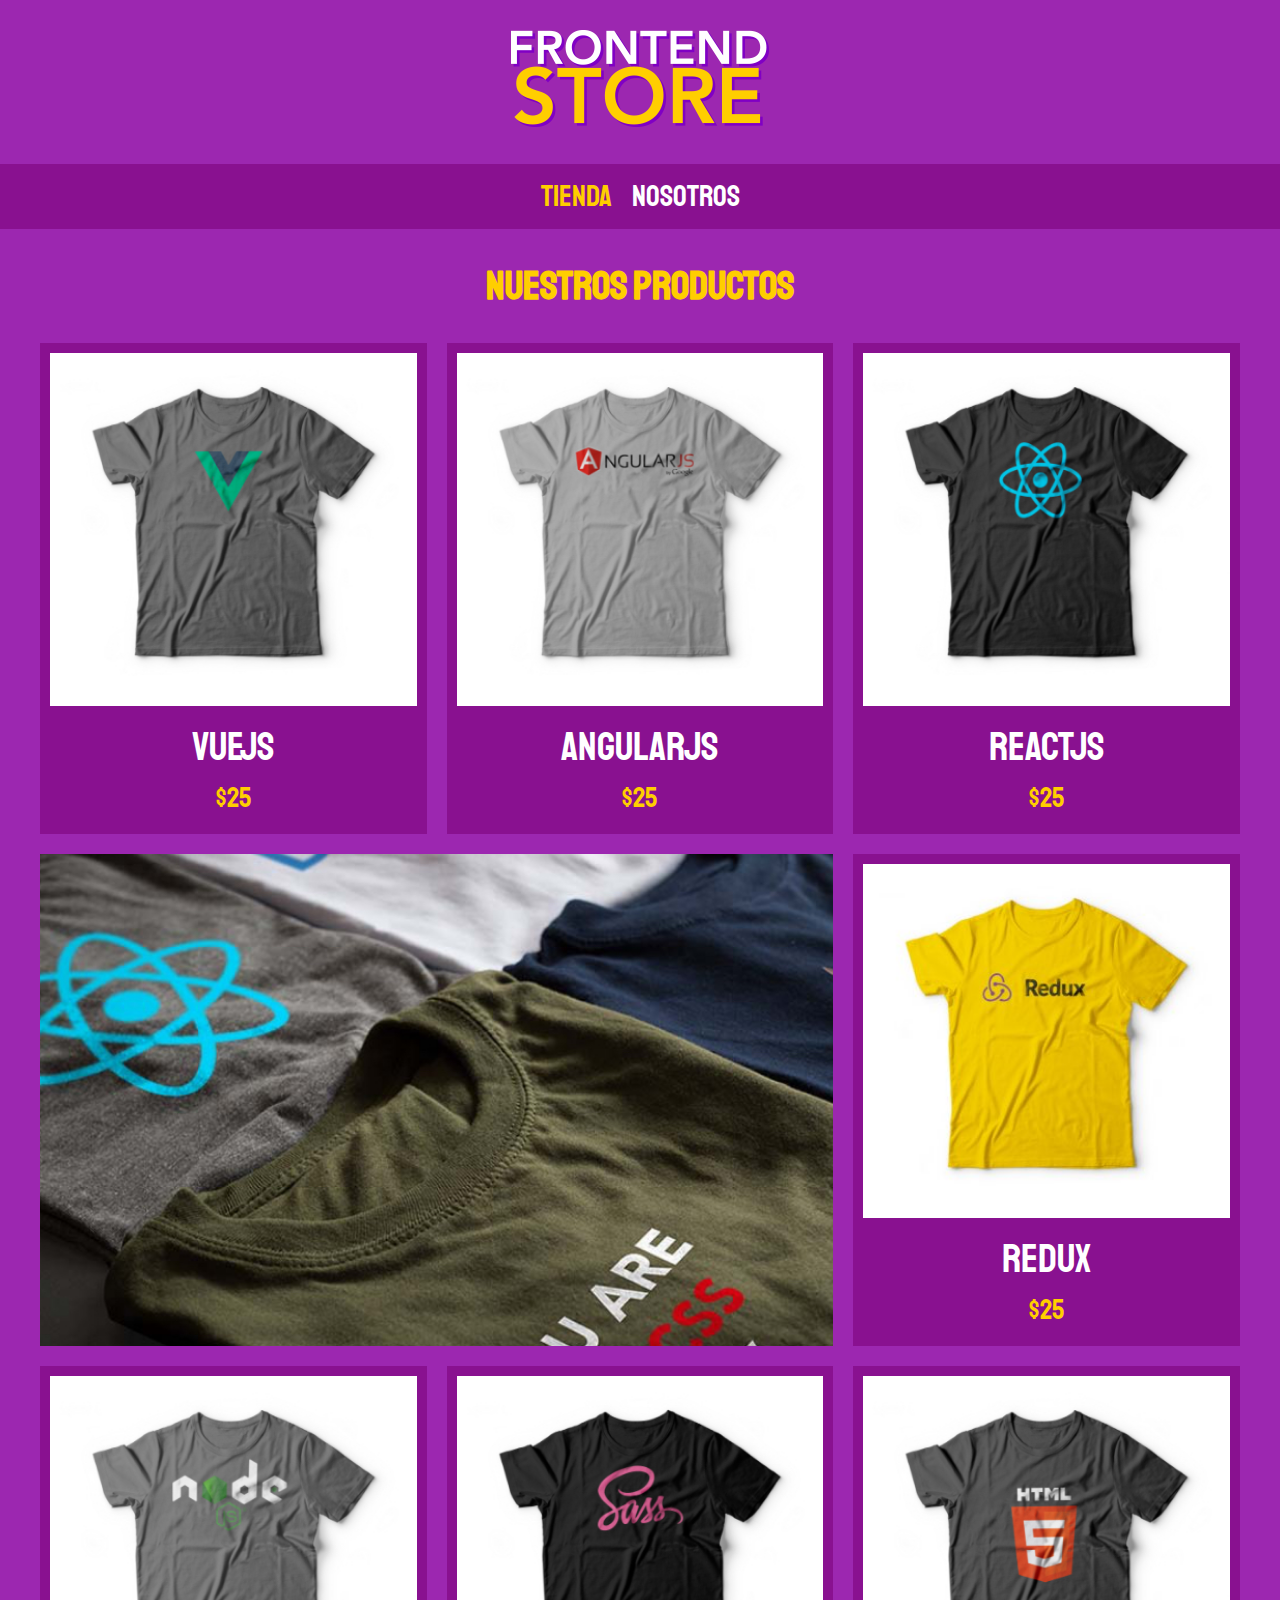
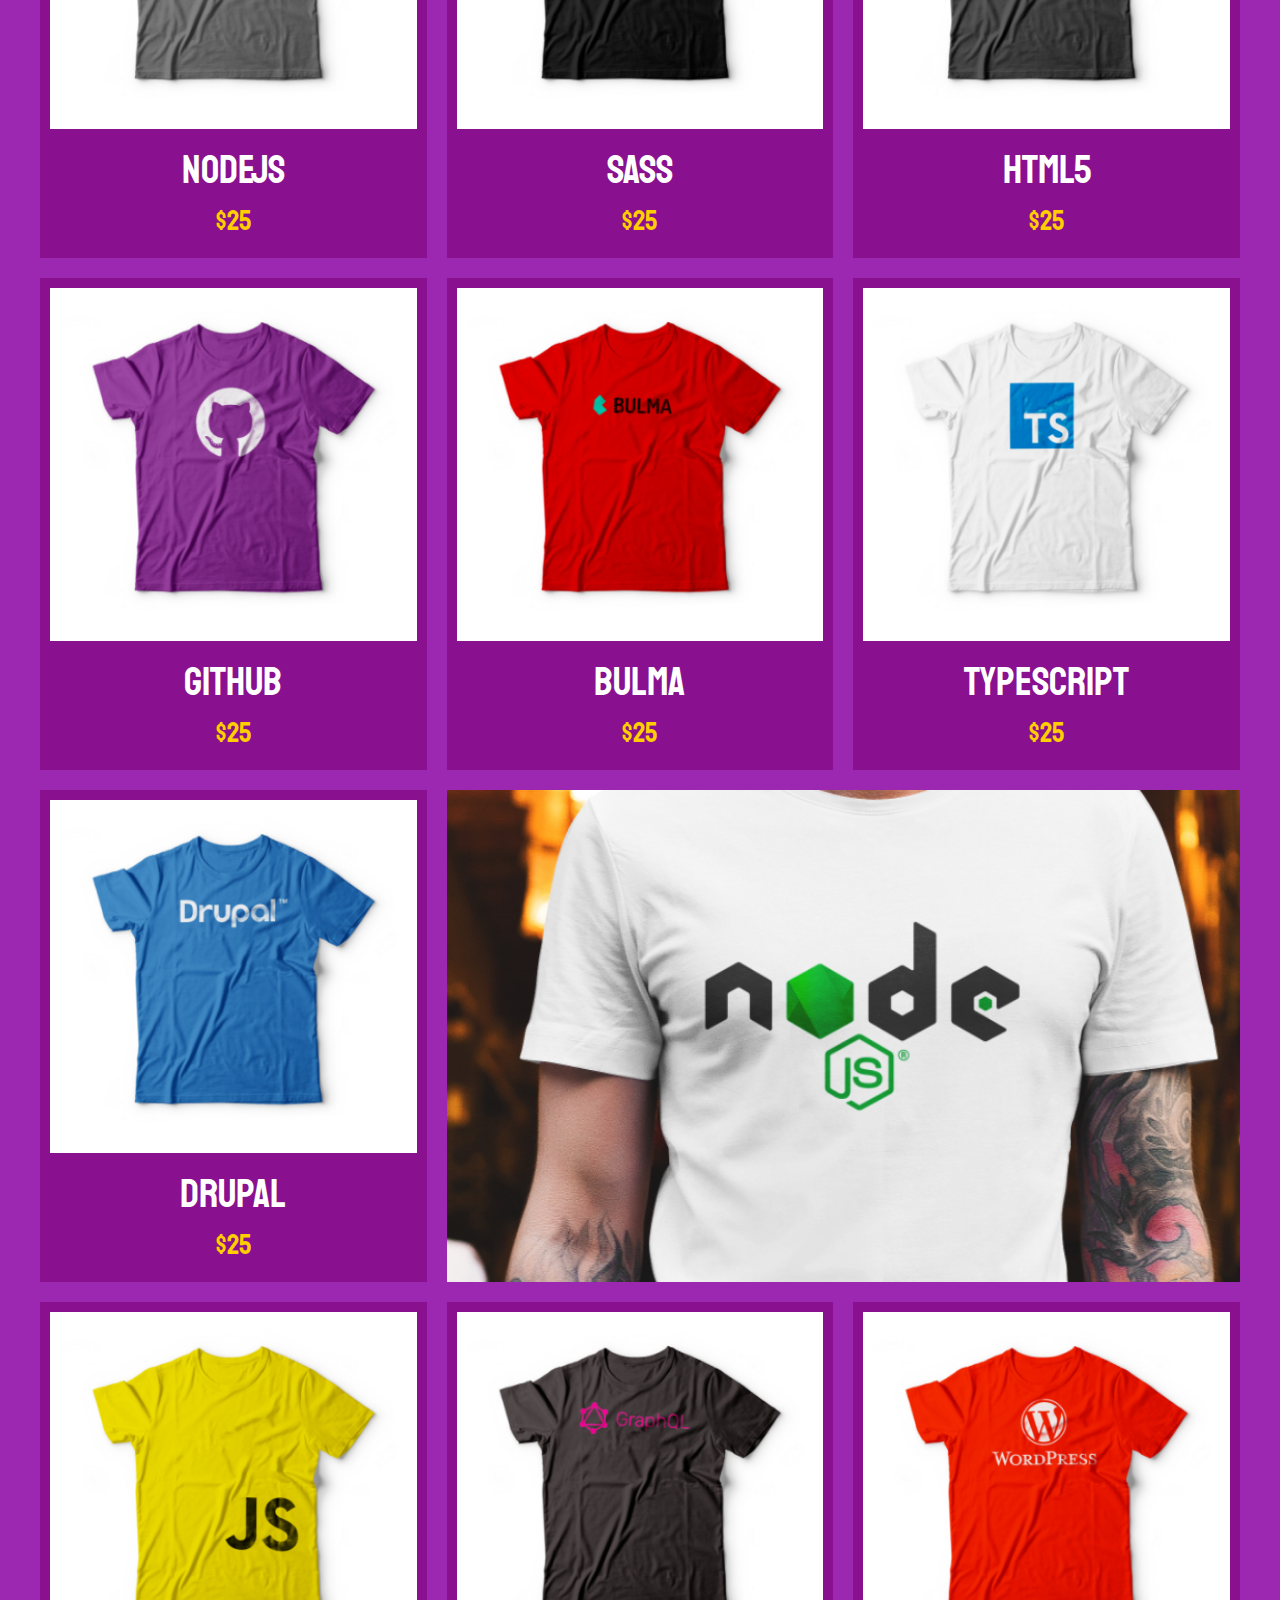
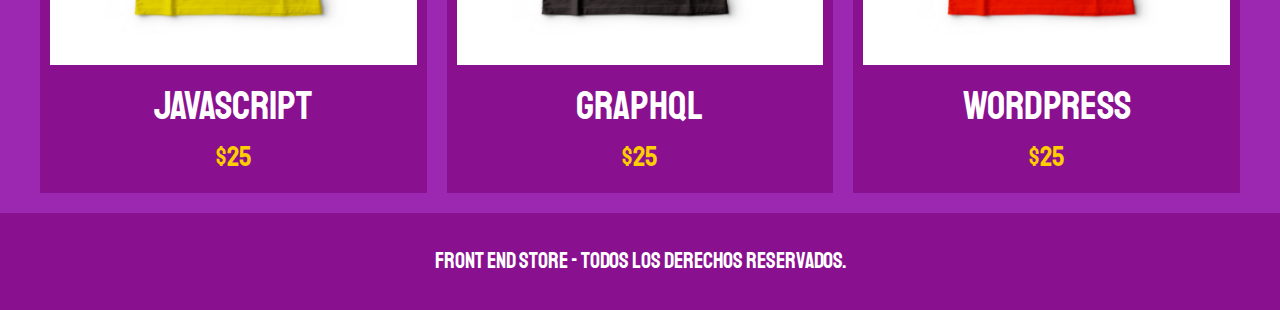
==== index.html @ 356bcd1d "AGREGADOS TODOS LOS ARCHIVOS FUENTE PROYECTO FRONTEND" ====
<!DOCTYPE html>
<html lang="en">

<head>
    <meta charset="UTF-8">
    <meta http-equiv="X-UA-Compatible" content="IE=edge">
    <meta name="viewport" content="width=device-width, initial-scale=1.0">
    <link rel="stylesheet" href="css/normalize.css">
    <link href="https://fonts.googleapis.com/css2?family=Staatliches&display=swap" rel="stylesheet">
    <link rel="stylesheet" href="css/styles.css">
    <title>FrontEnd Store</title>
</head>

<body>
    <header class="header">
        <a href="index.html">
            <img class="header__logo" src="img/logo.png" alt="Logotipo de la marca">
        </a>
    </header>

    <nav class="navegacion">
        <a class="navegacion__enlace navegacion__enlace--activo " href="index.html">Tienda</a>
        <a class="navegacion__enlace " href="nosotros.html">Nosotros</a>
    </nav>

    <main class="contenedor">
        <h1>Nuestros productos</h1>

        <div class="grid">
            <div class="producto">
                <!--producto-->
                <a href="producto.html">
                    <img class="producto__imagen" src="img/1.jpg" alt="imagen camisa">
                    <div class="producto__informacion">
                        <p class="producto__nombre">VueJS</p>
                        <p class="producto__precio">$25</p>
                    </div>
                </a>
            </div>
            <!--producto-->
            <div class="producto">
                <!--producto-->
                <a href="producto.html">
                    <img class="producto__imagen" src="img/2.jpg" alt="imagen camisa">
                    <div class="producto__informacion">
                        <p class="producto__nombre">AngularJS</p>
                        <p class="producto__precio">$25</p>
                    </div>
                </a>
            </div>
            <!--producto-->
            <div class="producto">
                <!--producto-->
                <a href="producto.html">
                    <img class="producto__imagen" src="img/3.jpg" alt="imagen camisa">
                    <div class="producto__informacion">
                        <p class="producto__nombre">ReactJS</p>
                        <p class="producto__precio">$25</p>
                    </div>
                </a>
            </div>
            <!--producto-->
            <div class="producto">
                <!--producto-->
                <a href="producto.html">
                    <img class="producto__imagen" src="img/4.jpg" alt="imagen camisa">
                    <div class="producto__informacion">
                        <p class="producto__nombre">Redux</p>
                        <p class="producto__precio">$25</p>
                    </div>
                </a>
            </div>
            <!--producto-->
            <div class="producto">
                <!--producto-->
                <a href="producto.html">
                    <img class="producto__imagen" src="img/5.jpg" alt="imagen camisa">
                    <div class="producto__informacion">
                        <p class="producto__nombre">NodeJS</p>
                        <p class="producto__precio">$25</p>
                    </div>
                </a>
            </div>
            <!--producto-->
            <div class="producto">
                <!--producto-->
                <a href="producto.html">
                    <img class="producto__imagen" src="img/6.jpg" alt="imagen camisa">
                    <div class="producto__informacion">
                        <p class="producto__nombre">SASS</p>
                        <p class="producto__precio">$25</p>
                    </div>
                </a>
            </div>
            <!--producto-->
            <div class="producto">
                <!--producto-->
                <a href="producto.html">
                    <img class="producto__imagen" src="img/7.jpg" alt="imagen camisa">
                    <div class="producto__informacion">
                        <p class="producto__nombre">HTML5</p>
                        <p class="producto__precio">$25</p>
                    </div>
                </a>
            </div>
            <!--producto-->
            <div class="producto">
                <!--producto-->
                <a href="producto.html">
                    <img class="producto__imagen" src="img/8.jpg" alt="imagen camisa">
                    <div class="producto__informacion">
                        <p class="producto__nombre">GitHub</p>
                        <p class="producto__precio">$25</p>
                    </div>
                </a>
            </div>
            <!--producto-->
            <div class="producto">
                <!--producto-->
                <a href="producto.html">
                    <img class="producto__imagen" src="img/9.jpg" alt="imagen camisa">
                    <div class="producto__informacion">
                        <p class="producto__nombre">Bulma</p>
                        <p class="producto__precio">$25</p>
                    </div>
                </a>
            </div>
            <!--producto-->
            <div class="producto">
                <!--producto-->
                <a href="producto.html">
                    <img class="producto__imagen" src="img/10.jpg" alt="imagen camisa">
                    <div class="producto__informacion">
                        <p class="producto__nombre">TypeScript</p>
                        <p class="producto__precio">$25</p>
                    </div>
                </a>
            </div>
            <!--producto-->
            <div class="producto">
                <!--producto-->
                <a href="producto.html">
                    <img class="producto__imagen" src="img/11.jpg" alt="imagen camisa">
                    <div class="producto__informacion">
                        <p class="producto__nombre">Drupal</p>
                        <p class="producto__precio">$25</p>
                    </div>
                </a>
            </div>
            <!--producto-->
            <div class="producto">
                <!--producto-->
                <a href="producto.html">
                    <img class="producto__imagen" src="img/12.jpg" alt="imagen camisa">
                    <div class="producto__informacion">
                        <p class="producto__nombre">JavaScript</p>
                        <p class="producto__precio">$25</p>
                    </div>
                </a>
            </div>
            <!--producto-->
            <div class="producto">
                <!--producto-->
                <a href="producto.html">
                    <img class="producto__imagen" src="img/13.jpg" alt="imagen camisa">
                    <div class="producto__informacion">
                        <p class="producto__nombre">GraphQL</p>
                        <p class="producto__precio">$25</p>
                    </div>
                </a>
            </div>
            <!--producto-->
            <div class="producto">
                <!--producto-->
                <a href="producto.html">
                    <img class="producto__imagen" src="img/14.jpg" alt="imagen camisa">
                    <div>
                        <p class="producto__nombre">WordPress</p>
                        <p class="producto__precio">$25</p>
                    </div>
                </a>
            </div>
            <!--producto-->
            <div class="grafico grafico--camisas"></div>
            <div class="grafico grafico--node"></div>
        </div>
    </main>

    <footer class="footer">
        <p class="footer__texto">Front End Store - Todos los derechos Reservados.</p>
    </footer>
</body>


</html>
---- css/styles.css ----
:root {
    --primario: #9c27b0;
    --primarioOscuro: #891190;
    --secundario: #ffce00;
    --secundarioOscuro: rgb(233, 187, 2);
    --blanco: #FFF;
    --negro: #000;
    --fuentePrincipal: 'Staatliches', cursive;
}

html {
    box-sizing: border-box;
    font-size: 62.5%;
}

*,
*:before,
*:after {
    box-sizing: inherit;
}


/*Globales*/

body {
    background-color: var(--primario);
    font-size: 1.6rem;
    line-height: 1.5;
}

p {
    font-size: 1.8rem;
    font-family: Arial, Helvetica, sans-serif;
    color: var(--blanco);
}

a {
    text-decoration: none;
}

img {
    width: 100%;
}

.contenedor {
    max-width: 120rem;
    margin: 0 auto;
}

h1,
h2,
h3 {
    text-align: center;
    color: var(--secundario);
    font-family: var(--fuentePrincipal);
}

h1 {
    font-size: 4rem;
}

h2 {
    font-size: 3.2rem;
}

h3 {
    font-size: 2.4rem;
}


/*Header*/

.header {
    display: flex;
    justify-content: center;
}

.header__logo {
    margin: 3rem 0;
}


/*Footer*/

.footer {
    background-color: var(--primarioOscuro);
    padding: 1rem 0;
    margin-top: 2rem;
}

.footer__texto {
    font-family: var(--fuentePrincipal);
    text-align: center;
    font-size: 2.2rem;
}


/*Navegacion*/

.navegacion {
    background-color: var(--primarioOscuro);
    padding: 1rem 0;
    display: flex;
    justify-content: center;
    gap: 2rem;
}

.navegacion__enlace {
    font-family: var(--fuentePrincipal);
    color: var(--blanco);
    font-size: 3rem;
}

.navegacion__enlace--activo,
.navegacion__enlace:hover {
    color: var(--secundario);
}


/*Grid */

.grid {
    display: grid;
    grid-template-columns: repeat(2, 1fr);
    gap: 2rem;
}

@media (min-width: 768px) {
    .grid {
        grid-template-columns: repeat(3, 1fr);
    }
}


/*Productos*/

.producto {
    background-color: var(--primarioOscuro);
    padding: 1rem;
}

.producto__imagen {
    width: 100%;
}

.producto__nombre {
    font-size: 4rem;
}

.producto__precio {
    font-size: 2.8rem;
    color: var(--secundario);
}

.producto__nombre,
.producto__precio {
    font-family: var(--fuentePrincipal);
    margin: 1rem 0;
    text-align: center;
    line-height: 1.2;
}


/*Graficos camisas */

.grafico {
    min-height: 30rem;
    background-repeat: no-repeat;
    background-size: cover;
    grid-column: 1 / 3;
}

.grafico--camisas {
    grid-row: 2 / 3;
    background-image: url(../img/grafico1.jpg);
}

.grafico--node {
    background-image: url(../img/grafico2.jpg);
    grid-row: 8/9;
}

@media (min-width: 768px) {
    .grafico--node {
        grid-row: 5 / 6;
        grid-column: 2 / 4;
    }
}


/*Nosotros */

.nosotros {
    display: grid;
    text-align: center;
}

@media (min-width: 768px) {
    .nosotros {
        grid-template-columns: repeat(2, 1fr);
        column-gap: 2rem;
    }
}

.nosotros__imagen {
    grid-row: 1 /2;
}

@media (min-width: 768px) {
    .nosotros__imagen {
        grid-column: 2 / 3;
    }
}


/*Bloques */

.bloques {
    display: grid;
    grid-template-columns: repeat(2, 1fr);
    gap: 2rem;
}

@media (min-width: 768px) {
    .bloques {
        grid-template-columns: repeat(4, 1fr);
        gap: 2rem;
    }
}

.bloque {
    text-align: center;
}

.bloque__titulo {
    margin: 0;
}


/*Pagina del producto */

@media (min-width: 768px) {
    .camisa {
        display: grid;
        grid-template-columns: repeat(2, 1fr);
        column-gap: 2rem;
    }
}

.formulario {
    display: grid;
    grid-template-columns: repeat(2, 1fr);
    gap: 2rem;
}

.formulario__campo {
    border: 1rem solid var(--primarioOscuro);
    background-color: transparent;
    color: var(--blanco);
    font-size: 2rem;
    font-family: Arial, Helvetica, sans-serif;
    padding: 1rem;
    appearance: none;
}

.formulario__submit {
    background-color: var(--secundario);
    border: none;
    font-size: 2rem;
    font-family: var(--fuentePrincipal);
    padding: 2rem;
    transition: background-color .3s ease;
    grid-column: 1 / 3;
}

.formulario__submit:hover {
    cursor: pointer;
    background-color: var(--secundarioOscuro);
}
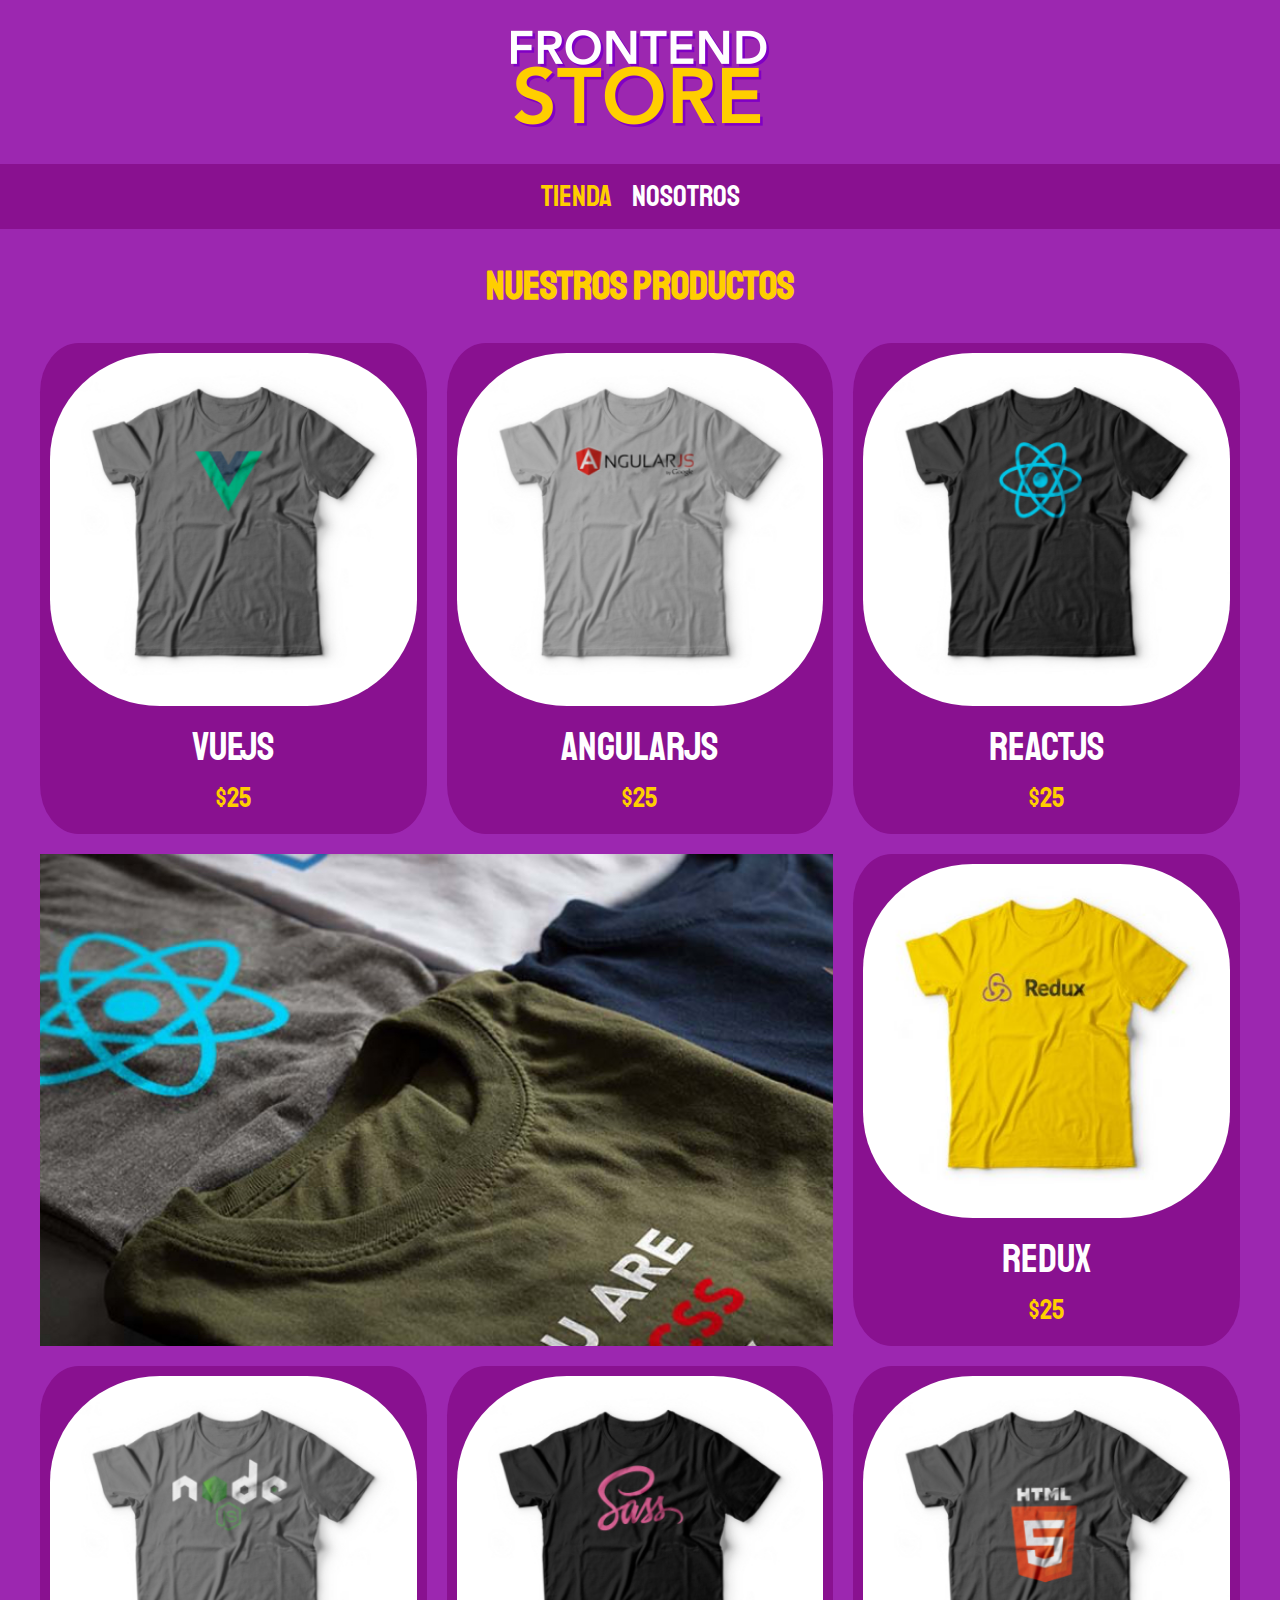
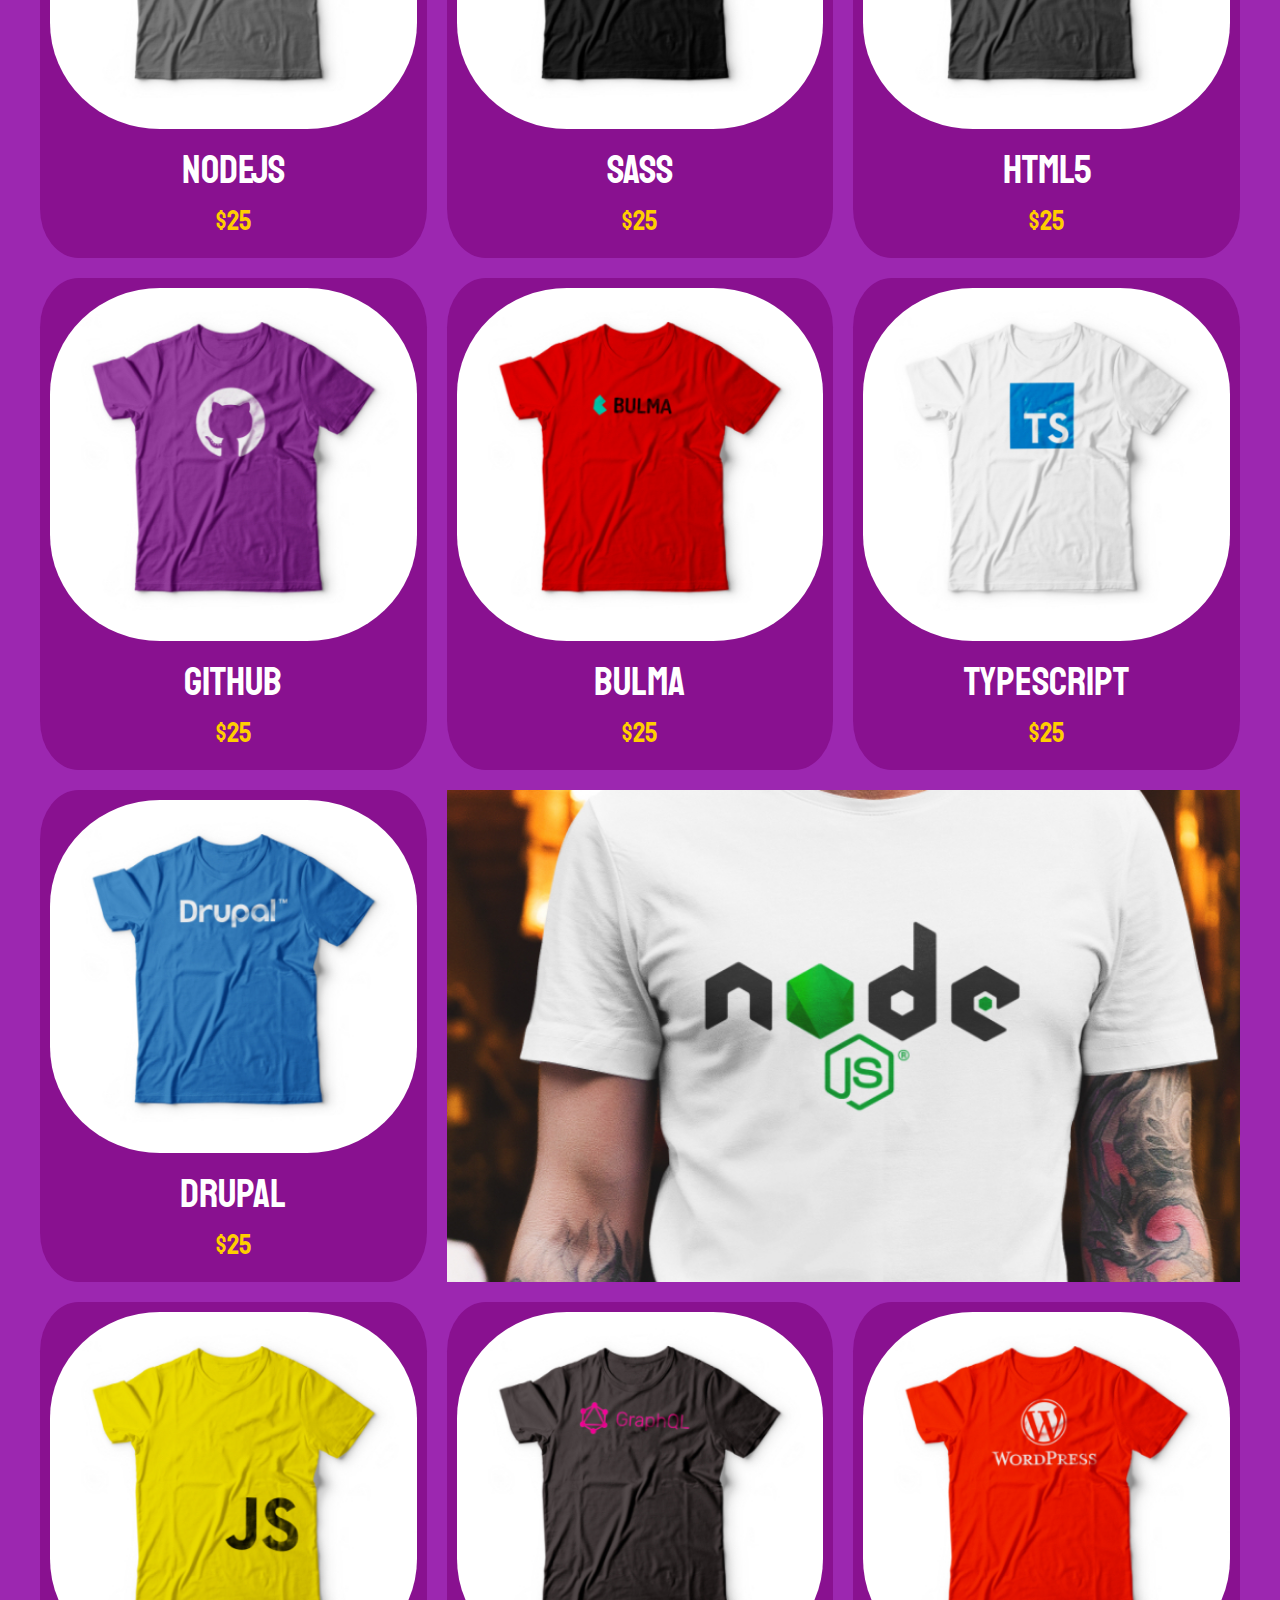
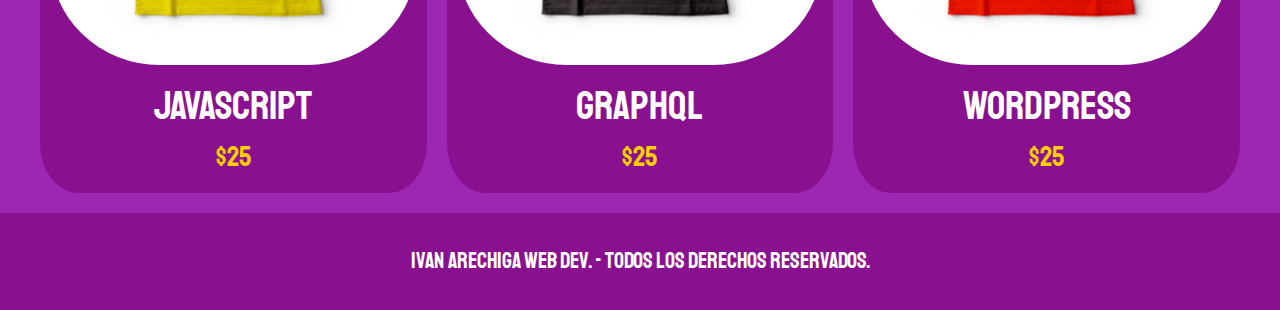
==== commit c93aa60a: "EDITADOS LOS FOOTERS DE LAS PAGINAS" ====
--- a/index.html
+++ b/index.html
@@ -187,7 +187,7 @@
     </main>
 
     <footer class="footer">
-        <p class="footer__texto">Front End Store - Todos los derechos Reservados.</p>
+        <p class="footer__texto">Ivan Arechiga Web Dev. - Todos los derechos Reservados.</p>
     </footer>
 </body>
 
--- a/css/styles.css
+++ b/css/styles.css
@@ -136,10 +136,12 @@
 
 .producto {
     background-color: var(--primarioOscuro);
+    border-radius: 10%;
     padding: 1rem;
 }
 
 .producto__imagen {
+    border-radius: 30%;
     width: 100%;
 }
 
@@ -203,6 +205,7 @@
 }
 
 .nosotros__imagen {
+    border-radius: 10%;
     grid-row: 1 /2;
 }
 
@@ -234,6 +237,11 @@
 
 .bloque__titulo {
     margin: 0;
+}
+
+.bloque__imagen {
+    background-color: var(--primarioOscuro);
+    border-radius: 20%;
 }
 
 
@@ -245,6 +253,10 @@
         grid-template-columns: repeat(2, 1fr);
         column-gap: 2rem;
     }
+}
+
+.camisa__imagen {
+    border-radius: 30%;
 }
 
 .formulario {
@@ -261,6 +273,7 @@
     font-family: Arial, Helvetica, sans-serif;
     padding: 1rem;
     appearance: none;
+    border-radius: 2rem;
 }
 
 .formulario__submit {
@@ -271,6 +284,7 @@
     padding: 2rem;
     transition: background-color .3s ease;
     grid-column: 1 / 3;
+    border-radius: 2rem;
 }
 
 .formulario__submit:hover {
